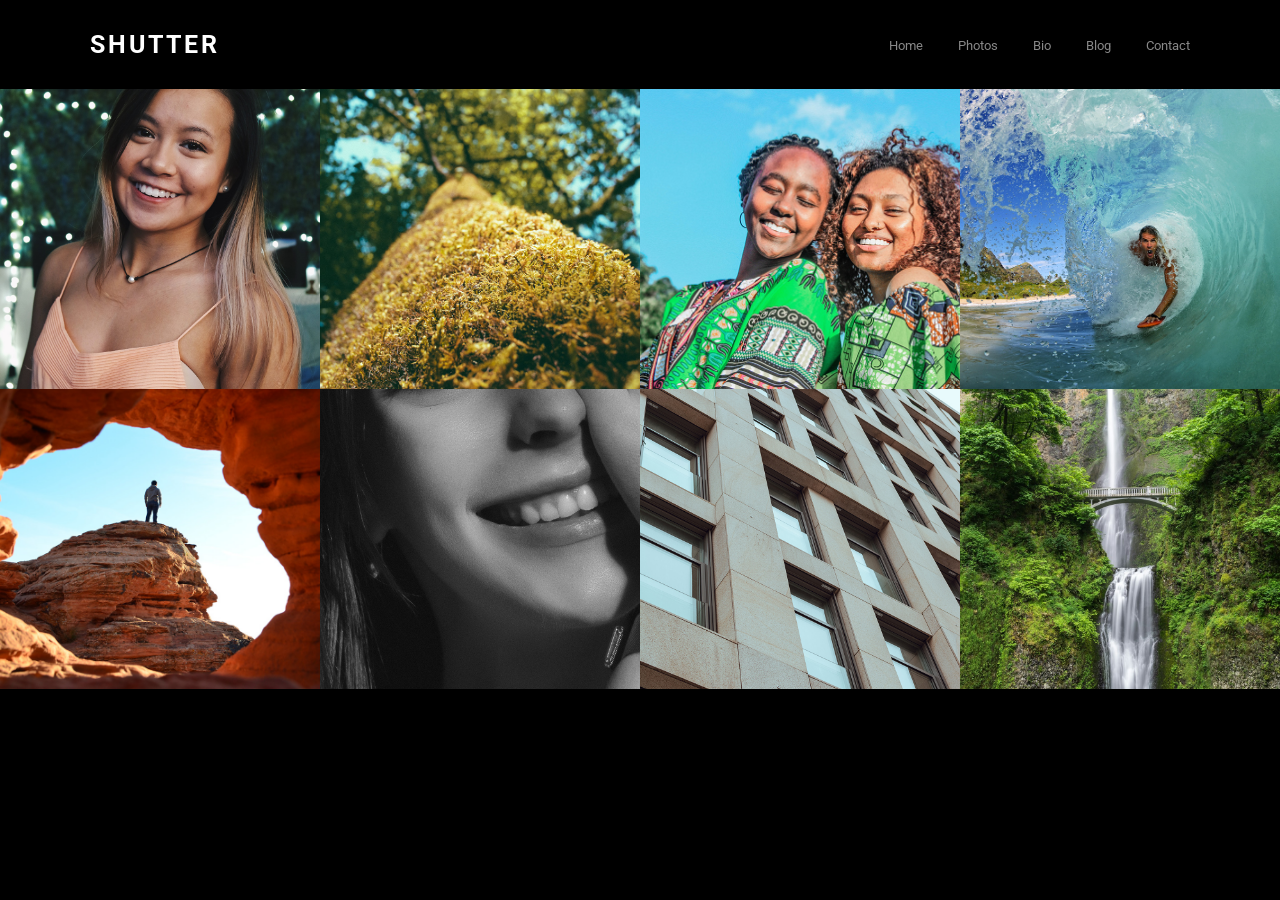
==== assignment-15-photo-website/index.html @ 3636dcac "Assignment 15 added" ====
<!DOCTYPE html>
<html lang="en">

<head>
    <meta charset="UTF-8">
    <meta name="viewport" content="width=device-width, initial-scale=1.0">

    <title>Shutter - Photography Portfolio-elite coders</title>

    <link rel="stylesheet" href="style.css">

    <link rel="preconnect" href="https://fonts.googleapis.com">
    <link rel="preconnect" href="https://fonts.gstatic.com" crossorigin>

    <link href="https://fonts.googleapis.com/css2?family=Roboto:wght@300;400;500;700&display=swap" rel="stylesheet">
</head>

<body>

    <header class="header">
        <div class="logo">
            <a href="#">SHUTTER</a>
        </div>
        <nav class="navbar">
            <ul>
                <li><a href="#">Home</a></li>
                <li><a href="#">Photos</a></li>
                <li><a href="#">Bio</a></li>
                <li><a href="#">Blog</a></li>
                <li><a href="#">Contact</a></li>
        </nav>
    </header>


<section class="gallery">

    <div class="gallery-item">
        <img src="images/photo1.jpg" alt="photo 1">
        <div class="gallery-info">
            <h3>Girl Photography</h3>
            <p>42 Photos</p>
        </div>
    </div>

    <div class="gallery-item">
        <img src="images/photo2.jpg" alt="photo 2">
        <div class="gallery-info">
            <h3>Nature Photography</h3>
            <p>42 Photos</p>
        </div>
    </div>

    <div class="gallery-item">
        <img src="images/photo3.jpg" alt="photo 3">
        <div class="gallery-info">
            <h3>Siblings Photography</h3>
            <p>42 Photos</p>
        </div>
    </div>

    <div class="gallery-item">
        <img src="images/photo4.jpg" alt="photo 4">
        <div class="gallery-info">
            <h3>Surfer</h3>
            <p>42 Photos</p>
        </div>
    </div>


        <div class="gallery-item">
        <img src="images/photo5.jpg" alt="photo 5">
        <div class="gallery-info">
            <h3>Canyon</h3>
            <p>42 Photos</p>
        </div>
    </div>


    
        <div class="gallery-item">
        <img src="images/photo6.jpg" alt="photo 6">
        <div class="gallery-info">
            <h3>Black and White</h3>
            <p>42 Photos</p>
        </div>
    </div>


    
        <div class="gallery-item">
        <img src="images/photo7.jpg" alt="photo 7">
        <div class="gallery-info">
            <h3>BUlding</h3>
            <p>42 Photos</p>
        </div>
    </div>

    
        <div class="gallery-item">
        <img src="images/photo8.jpg" alt="photo 8">
        <div class="gallery-info">
            <h3>Waterfall</h3>
            <p>42 Photos</p>
        </div>
    </div>

</section>

</body>

</html>
---- assignment-15-photo-website/style.css ----
*{
margin: 0;
padding: 0;
box-sizing: border-box;    
}
body{
    font-family: 'Roboto', sans-serif ;
    background-color: #000;
    color: #fff;
}
.header{
    width: 100%;
    padding: 30px 7%;
    display: flex;
    justify-content: space-between;
    align-items: center;
}

.logo a{
    font-size: 25px;
    font-weight: 700;
    letter-spacing: 3px;
    text-decoration: none;
    color: #fff;
}
.navbar ul{
    display: flex;
    align-items: center;
    gap: 35px;
    list-style: none;
}
.navbar ul li a{
    text-decoration: none;
      color: #888;
    font-size: 13px;
    font-weight: 400;
    transition: color 0.3s ease;
}


.navbar ul li a:hover,
.navbar ul li a.active {
    color: #fff;
}
@media(max-width:600px){
    .header{
        flex-direction: column;
        gap: 25px;
        padding: 25px 15px;
    }

    .navbar ul{
        gap: 18px;
        flex-wrap: wrap;
        justify-content: center;
    }
}


.gallery{
    display: grid;
    grid-template-columns: repeat(4,1fr);
    width: 100%;
}
.gallery-item{
    position: relative;
    overflow:hidden;
    height: 300px;
}

.gallery-item img{
    width: 100%;
    height: 100%;
    object-fit: cover;
    display: block;
}


   
.gallery-info {
    position: absolute;
    bottom: 0;
    left: 0;
    width: 100%;
    padding: 25px 20px;
    color: white;
    background: linear-gradient(
        transparent,
        rgba(0, 0, 0, 0.85)
    );

    opacity: 0;
    transform: translateY(15px);
    transition: all 0.4s ease;
}

.gallery-item:hover .gallery-info {
    opacity: 1;
    transform: translateY(0);
}


.gallery-info h3{
    font-size: 18px;
    font-weight: 500;
    margin-bottom: 5px;
}
.gallery-info p{
    font-size: 12px;
    color: #ccc;
}
.gallery-item img{
    transition: transform 0.5s ease;
}
.gallery-item:hover img{
    transform: scale(1.08);
}


@media(max-width:900px){
    .gallery{
        grid-template-columns: repeat(2,1fr);
    }
}
@media(max-width:500px){
    .gallery{
        grid-template-columns: 1fr;
    }
}
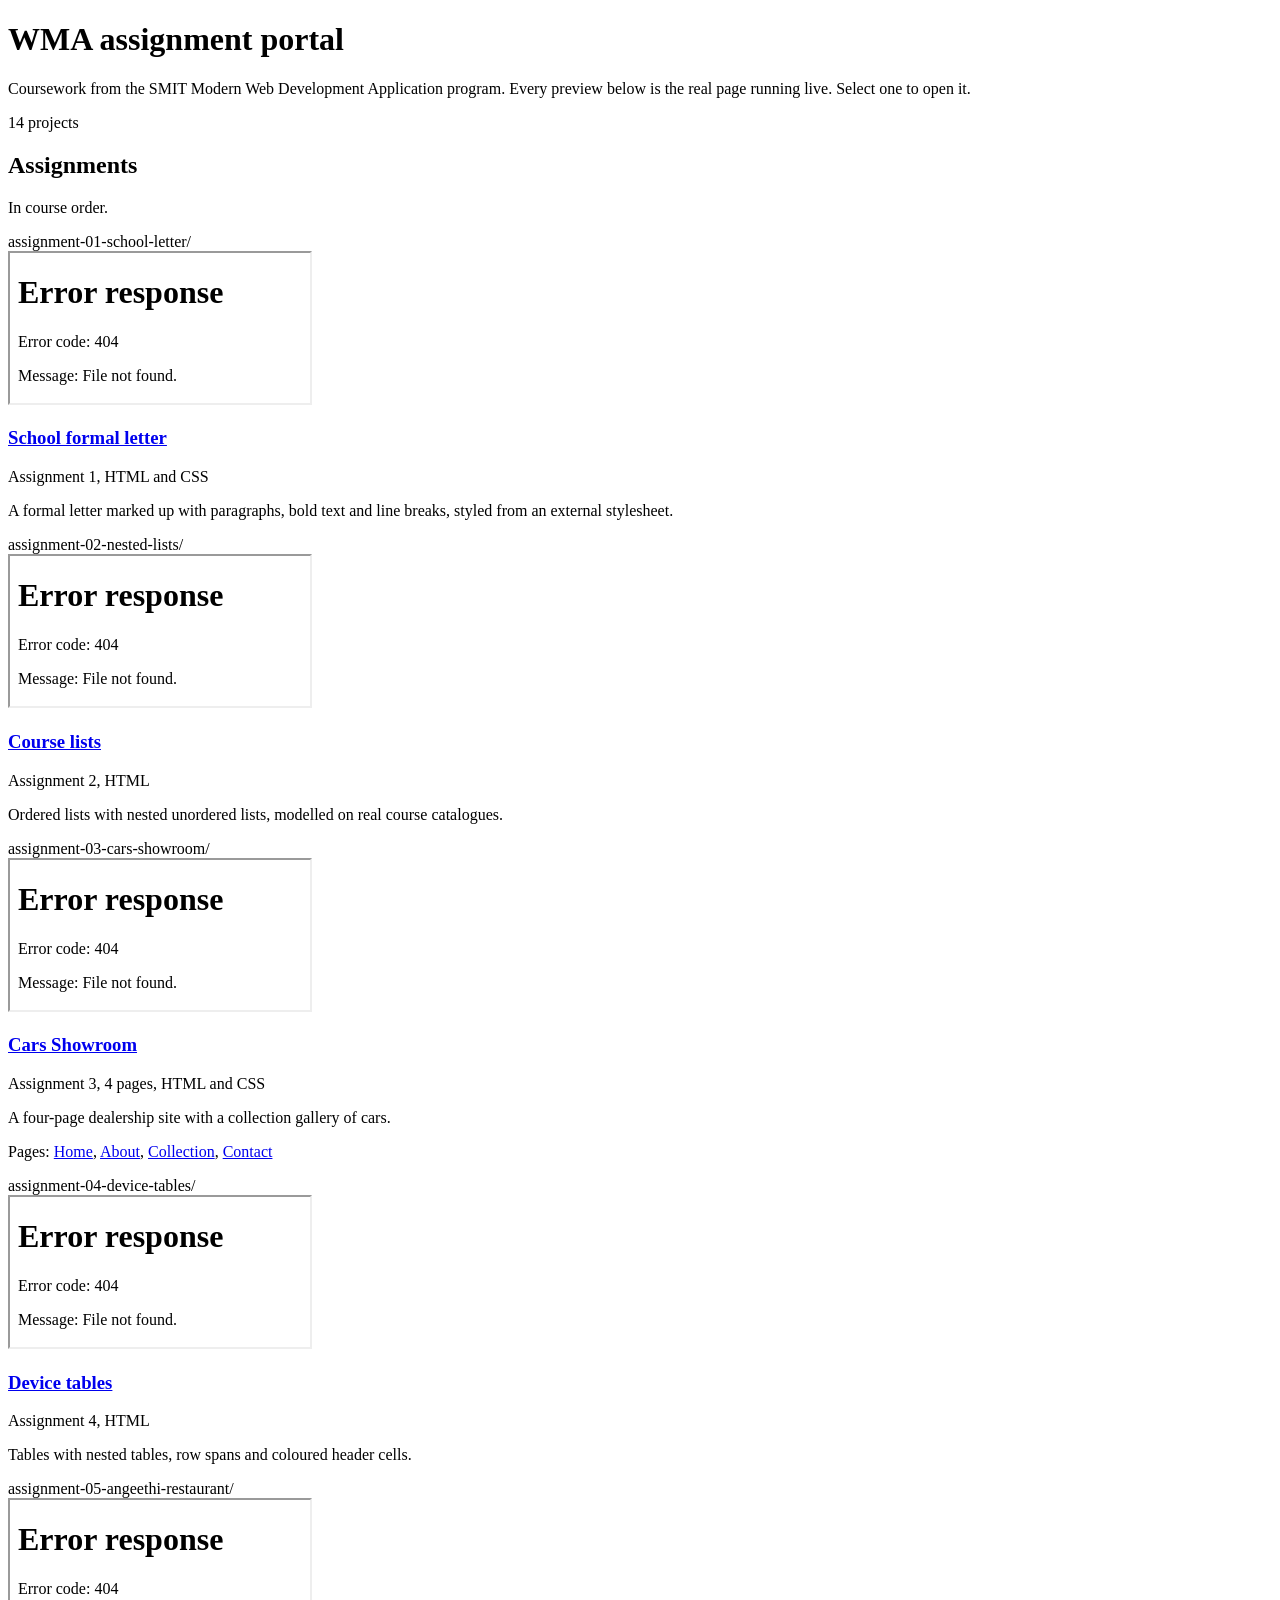
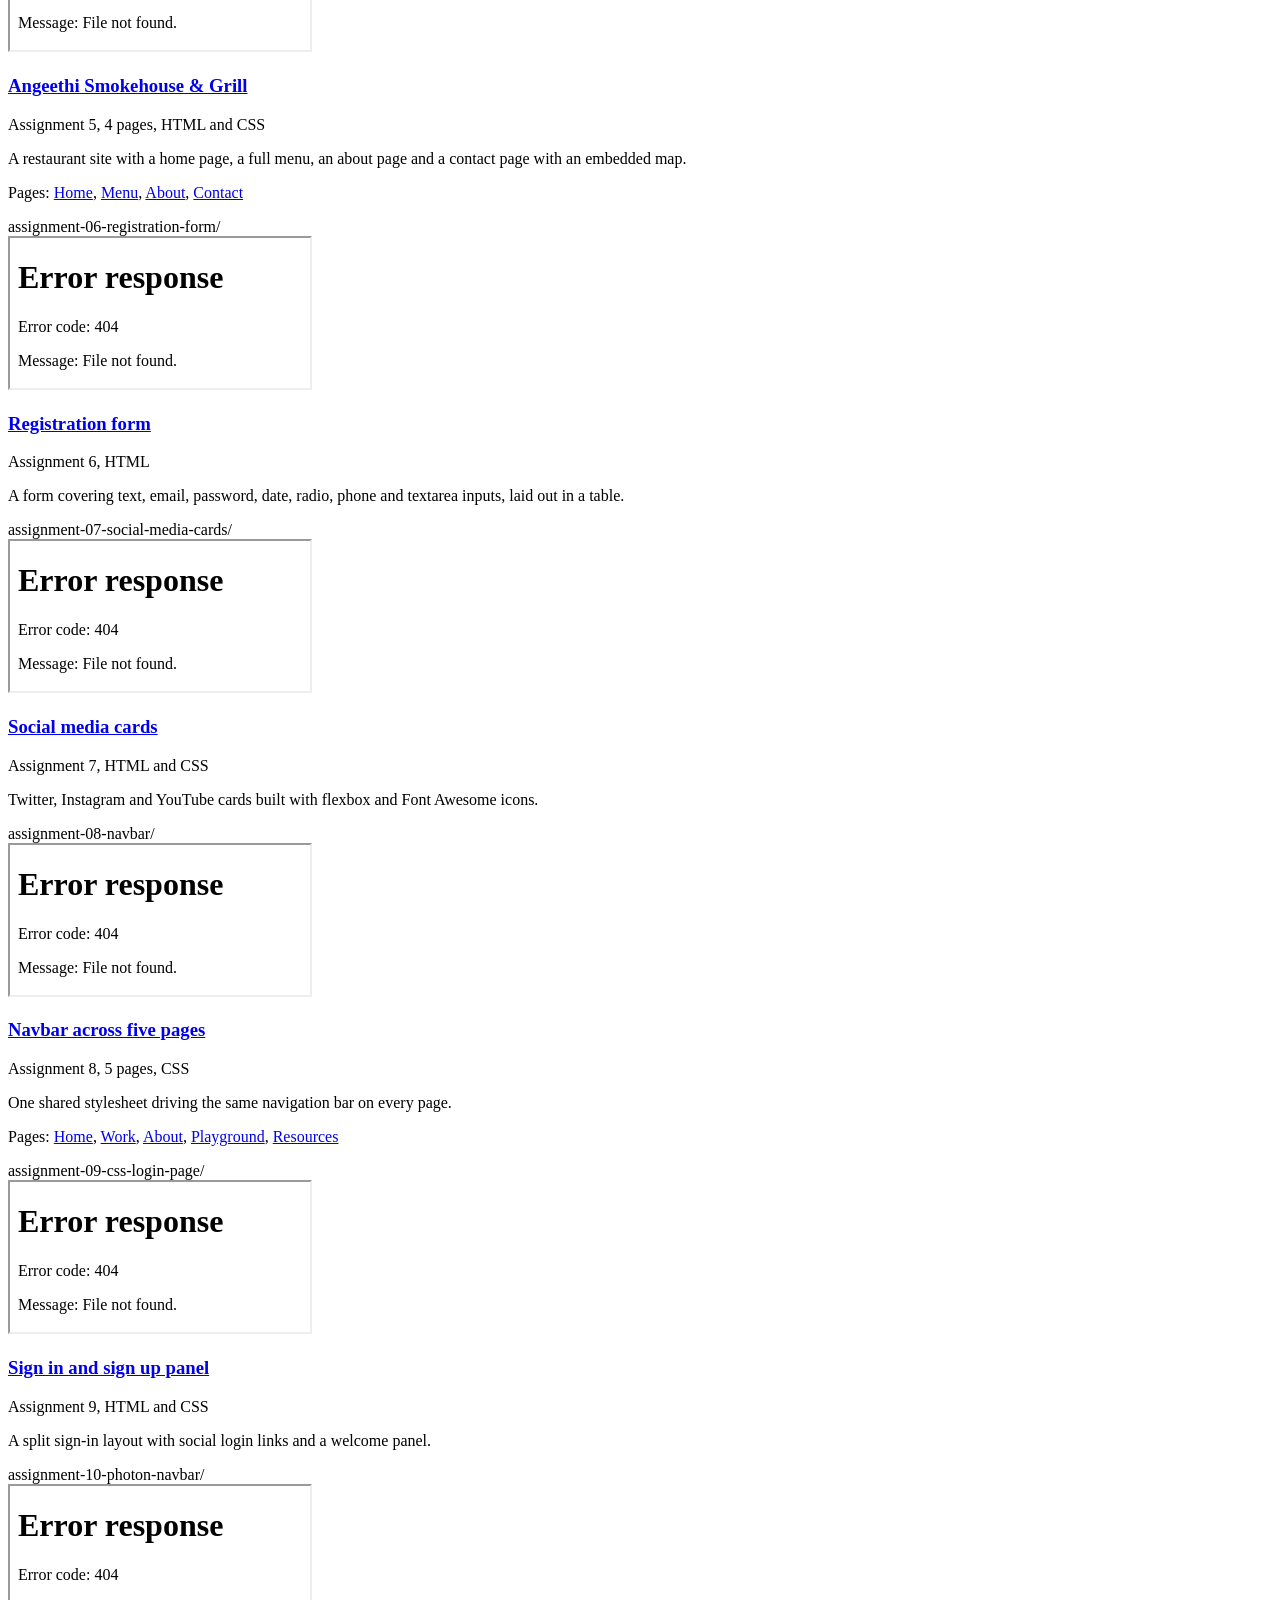
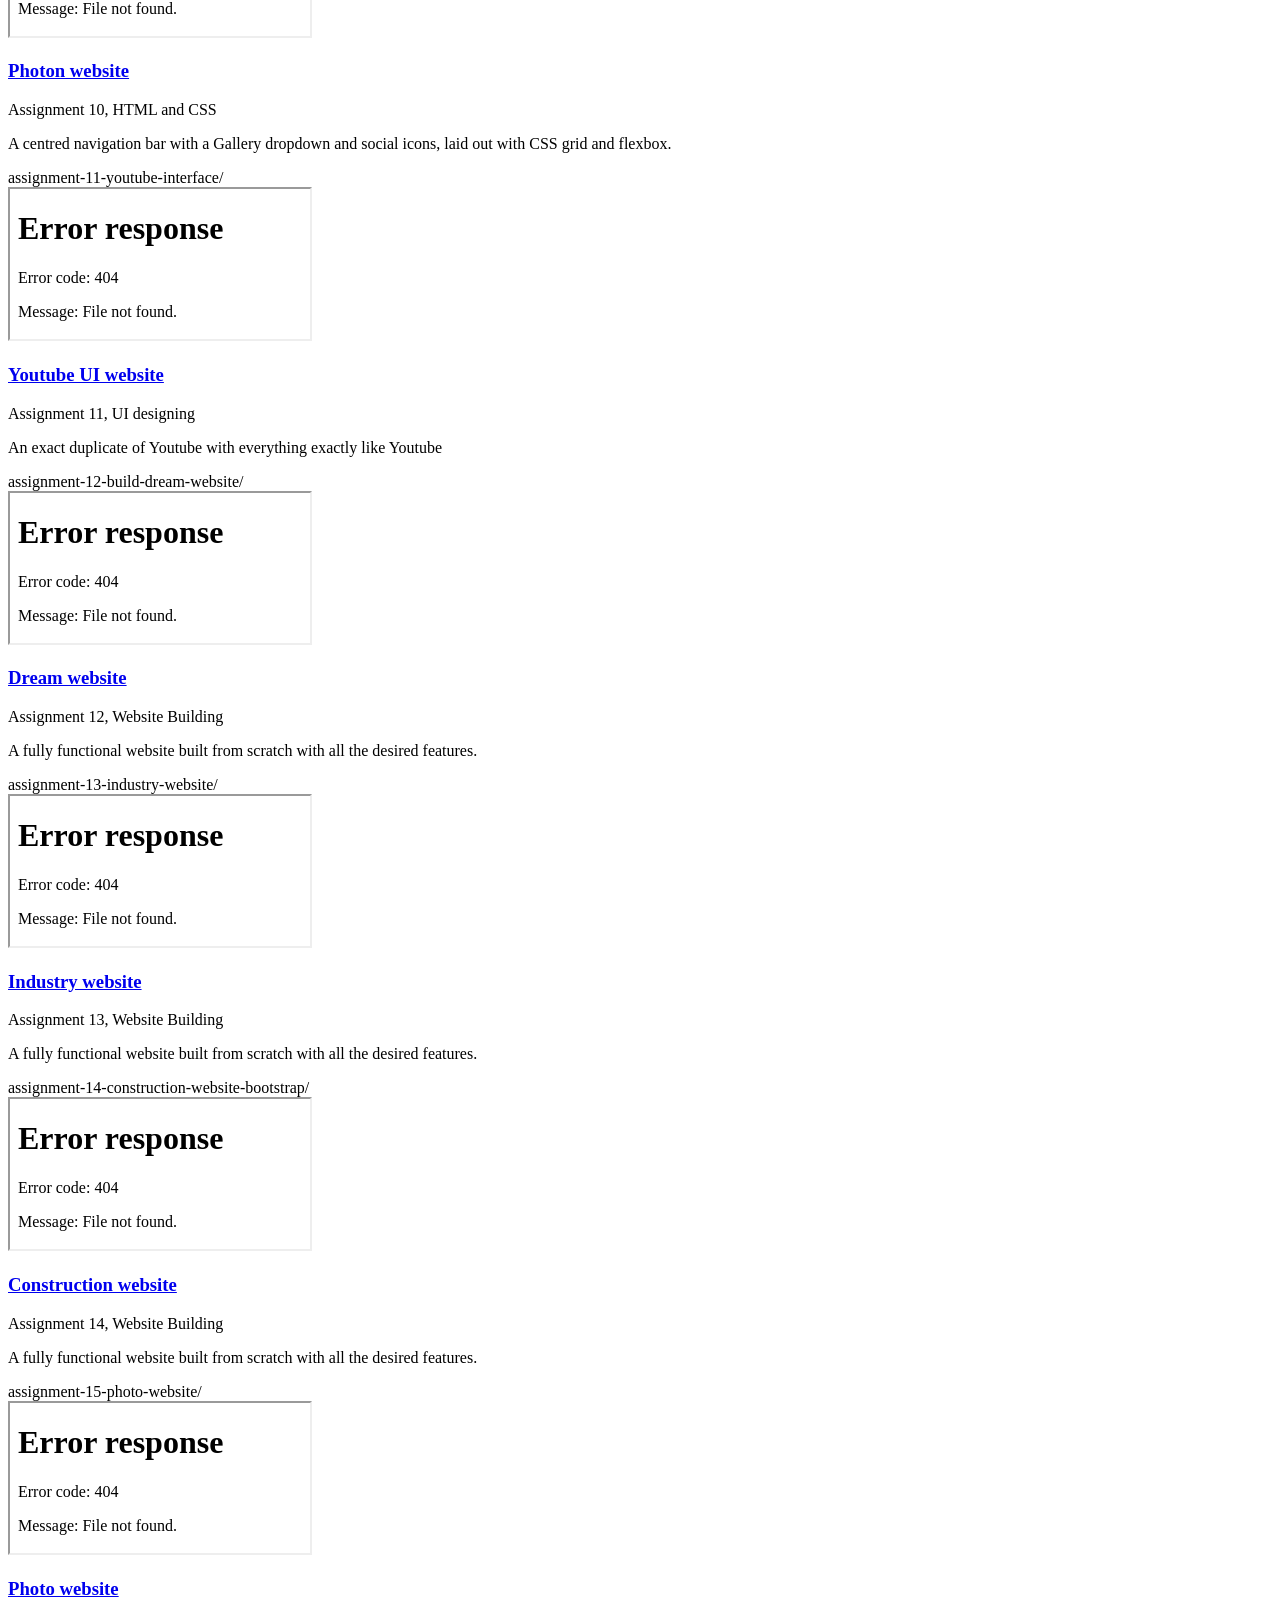
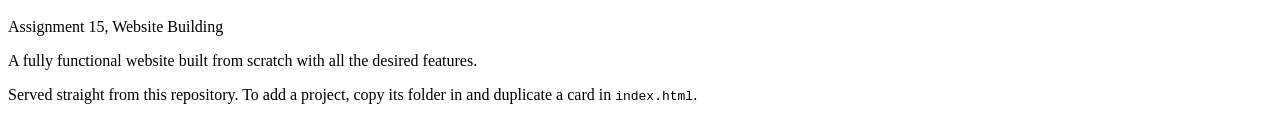
==== commit d4aefdd2: "Refactor index.html for assignment portal updates Updated the index.html to reflect the new assignme" ====
--- a/assignment-15-photo-website/index.html
+++ b/assignment-15-photo-website/index.html
@@ -2,110 +2,313 @@
 <html lang="en">
 
 <head>
-    <meta charset="UTF-8">
-    <meta name="viewport" content="width=device-width, initial-scale=1.0">
-
-    <title>Shutter - Photography Portfolio-elite coders</title>
-
-    <link rel="stylesheet" href="style.css">
-
-    <link rel="preconnect" href="https://fonts.googleapis.com">
-    <link rel="preconnect" href="https://fonts.gstatic.com" crossorigin>
-
-    <link href="https://fonts.googleapis.com/css2?family=Roboto:wght@300;400;500;700&display=swap" rel="stylesheet">
+  <meta charset="UTF-8">
+  <meta name="viewport" content="width=device-width, initial-scale=1.0">
+  <title>WMA Assignment Portal</title>
+  <meta name="description"
+    content="Assignments from the SMIT Modern Web Development Application course, each one live.">
+  <link rel="preconnect" href="https://fonts.googleapis.com">
+  <link rel="preconnect" href="https://fonts.gstatic.com" crossorigin>
+  <link
+    href="https://fonts.googleapis.com/css2?family=Bricolage+Grotesque:opsz,wght@12..96,600;12..96,800&family=IBM+Plex+Sans:wght@400;500&display=swap"
+    rel="stylesheet">
+  <link rel="stylesheet" href="portal.css">
 </head>
 
 <body>
-
-    <header class="header">
-        <div class="logo">
-            <a href="#">SHUTTER</a>
-        </div>
-        <nav class="navbar">
-            <ul>
-                <li><a href="#">Home</a></li>
-                <li><a href="#">Photos</a></li>
-                <li><a href="#">Bio</a></li>
-                <li><a href="#">Blog</a></li>
-                <li><a href="#">Contact</a></li>
-        </nav>
-    </header>
-
-
-<section class="gallery">
-
-    <div class="gallery-item">
-        <img src="images/photo1.jpg" alt="photo 1">
-        <div class="gallery-info">
-            <h3>Girl Photography</h3>
-            <p>42 Photos</p>
-        </div>
-    </div>
-
-    <div class="gallery-item">
-        <img src="images/photo2.jpg" alt="photo 2">
-        <div class="gallery-info">
-            <h3>Nature Photography</h3>
-            <p>42 Photos</p>
-        </div>
-    </div>
-
-    <div class="gallery-item">
-        <img src="images/photo3.jpg" alt="photo 3">
-        <div class="gallery-info">
-            <h3>Siblings Photography</h3>
-            <p>42 Photos</p>
-        </div>
-    </div>
-
-    <div class="gallery-item">
-        <img src="images/photo4.jpg" alt="photo 4">
-        <div class="gallery-info">
-            <h3>Surfer</h3>
-            <p>42 Photos</p>
-        </div>
-    </div>
-
-
-        <div class="gallery-item">
-        <img src="images/photo5.jpg" alt="photo 5">
-        <div class="gallery-info">
-            <h3>Canyon</h3>
-            <p>42 Photos</p>
-        </div>
-    </div>
-
-
-    
-        <div class="gallery-item">
-        <img src="images/photo6.jpg" alt="photo 6">
-        <div class="gallery-info">
-            <h3>Black and White</h3>
-            <p>42 Photos</p>
-        </div>
-    </div>
-
-
-    
-        <div class="gallery-item">
-        <img src="images/photo7.jpg" alt="photo 7">
-        <div class="gallery-info">
-            <h3>BUlding</h3>
-            <p>42 Photos</p>
-        </div>
-    </div>
-
-    
-        <div class="gallery-item">
-        <img src="images/photo8.jpg" alt="photo 8">
-        <div class="gallery-info">
-            <h3>Waterfall</h3>
-            <p>42 Photos</p>
-        </div>
-    </div>
-
-</section>
-
+  <header class="masthead">
+    <h1>WMA assignment portal</h1>
+    <p class="lede">Coursework from the SMIT Modern Web Development Application program. Every preview below is the real
+      page running live. Select one to open it.</p>
+    <p class="count">14 projects</p>
+  </header>
+
+  <main>
+    <section aria-labelledby="numbered">
+      <div class="section-head">
+        <h2 id="numbered">Assignments</h2>
+        <p>In course order.</p>
+      </div>
+      <div class="grid">
+        <article class="project">
+          <div class="frame">
+            <div class="frame-bar">assignment-01-school-letter/</div>
+            <div class="thumb">
+              <iframe src="assignment-01-school-letter/index.html" title="Preview of School formal letter"
+                loading="lazy" tabindex="-1" aria-hidden="true"></iframe>
+              <a class="thumb-link" href="assignment-01-school-letter/index.html"
+                aria-label="Open School formal letter"></a>
+            </div>
+          </div>
+          <div class="info">
+            <h3><a href="assignment-01-school-letter/index.html">School formal letter</a></h3>
+            <p class="meta">Assignment 1, HTML and CSS</p>
+            <p class="desc">A formal letter marked up with paragraphs, bold text and line breaks, styled from an
+              external stylesheet.</p>
+          </div>
+        </article>
+
+        <article class="project">
+          <div class="frame">
+            <div class="frame-bar">assignment-02-nested-lists/</div>
+            <div class="thumb">
+              <iframe src="assignment-02-nested-lists/index.html" title="Preview of Course lists" loading="lazy"
+                tabindex="-1" aria-hidden="true"></iframe>
+              <a class="thumb-link" href="assignment-02-nested-lists/index.html" aria-label="Open Course lists"></a>
+            </div>
+          </div>
+          <div class="info">
+            <h3><a href="assignment-02-nested-lists/index.html">Course lists</a></h3>
+            <p class="meta">Assignment 2, HTML</p>
+            <p class="desc">Ordered lists with nested unordered lists, modelled on real course catalogues.</p>
+          </div>
+        </article>
+
+        <article class="project">
+          <div class="frame">
+            <div class="frame-bar">assignment-03-cars-showroom/</div>
+            <div class="thumb">
+              <iframe src="assignment-03-cars-showroom/index.html" title="Preview of Cars Showroom" loading="lazy"
+                tabindex="-1" aria-hidden="true"></iframe>
+              <a class="thumb-link" href="assignment-03-cars-showroom/index.html" aria-label="Open Cars Showroom"></a>
+            </div>
+          </div>
+          <div class="info">
+            <h3><a href="assignment-03-cars-showroom/index.html">Cars Showroom</a></h3>
+            <p class="meta">Assignment 3, 4 pages, HTML and CSS</p>
+            <p class="desc">A four-page dealership site with a collection gallery of cars.</p>
+            <p class="pages">Pages: <a href="assignment-03-cars-showroom/index.html">Home</a>, <a
+                href="assignment-03-cars-showroom/about.html">About</a>, <a
+                href="assignment-03-cars-showroom/collection.html">Collection</a>, <a
+                href="assignment-03-cars-showroom/contact.html">Contact</a></p>
+          </div>
+        </article>
+
+        <article class="project">
+          <div class="frame">
+            <div class="frame-bar">assignment-04-device-tables/</div>
+            <div class="thumb">
+              <iframe src="assignment-04-device-tables/index.html" title="Preview of Device tables" loading="lazy"
+                tabindex="-1" aria-hidden="true"></iframe>
+              <a class="thumb-link" href="assignment-04-device-tables/index.html" aria-label="Open Device tables"></a>
+            </div>
+          </div>
+          <div class="info">
+            <h3><a href="assignment-04-device-tables/index.html">Device tables</a></h3>
+            <p class="meta">Assignment 4, HTML</p>
+            <p class="desc">Tables with nested tables, row spans and coloured header cells.</p>
+          </div>
+        </article>
+
+        <article class="project">
+          <div class="frame">
+            <div class="frame-bar">assignment-05-angeethi-restaurant/</div>
+            <div class="thumb">
+              <iframe src="assignment-05-angeethi-restaurant/index.html"
+                title="Preview of Angeethi Smokehouse &amp; Grill" loading="lazy" tabindex="-1"
+                aria-hidden="true"></iframe>
+              <a class="thumb-link" href="assignment-05-angeethi-restaurant/index.html"
+                aria-label="Open Angeethi Smokehouse &amp; Grill"></a>
+            </div>
+          </div>
+          <div class="info">
+            <h3><a href="assignment-05-angeethi-restaurant/index.html">Angeethi Smokehouse &amp; Grill</a></h3>
+            <p class="meta">Assignment 5, 4 pages, HTML and CSS</p>
+            <p class="desc">A restaurant site with a home page, a full menu, an about page and a contact page with an
+              embedded map.</p>
+            <p class="pages">Pages: <a href="assignment-05-angeethi-restaurant/index.html">Home</a>, <a
+                href="assignment-05-angeethi-restaurant/menu.html">Menu</a>, <a
+                href="assignment-05-angeethi-restaurant/about.html">About</a>, <a
+                href="assignment-05-angeethi-restaurant/contact.html">Contact</a></p>
+          </div>
+        </article>
+
+        <article class="project">
+          <div class="frame">
+            <div class="frame-bar">assignment-06-registration-form/</div>
+            <div class="thumb">
+              <iframe src="assignment-06-registration-form/index.html" title="Preview of Registration form"
+                loading="lazy" tabindex="-1" aria-hidden="true"></iframe>
+              <a class="thumb-link" href="assignment-06-registration-form/index.html"
+                aria-label="Open Registration form"></a>
+            </div>
+          </div>
+          <div class="info">
+            <h3><a href="assignment-06-registration-form/index.html">Registration form</a></h3>
+            <p class="meta">Assignment 6, HTML</p>
+            <p class="desc">A form covering text, email, password, date, radio, phone and textarea inputs, laid out in a
+              table.</p>
+          </div>
+        </article>
+
+        <article class="project">
+          <div class="frame">
+            <div class="frame-bar">assignment-07-social-media-cards/</div>
+            <div class="thumb">
+              <iframe src="assignment-07-social-media-cards/index.html" title="Preview of Social media cards"
+                loading="lazy" tabindex="-1" aria-hidden="true"></iframe>
+              <a class="thumb-link" href="assignment-07-social-media-cards/index.html"
+                aria-label="Open Social media cards"></a>
+            </div>
+          </div>
+          <div class="info">
+            <h3><a href="assignment-07-social-media-cards/index.html">Social media cards</a></h3>
+            <p class="meta">Assignment 7, HTML and CSS</p>
+            <p class="desc">Twitter, Instagram and YouTube cards built with flexbox and Font Awesome icons.</p>
+          </div>
+        </article>
+
+        <article class="project">
+          <div class="frame">
+            <div class="frame-bar">assignment-08-navbar/</div>
+            <div class="thumb">
+              <iframe src="assignment-08-navbar/index.html" title="Preview of Navbar across five pages" loading="lazy"
+                tabindex="-1" aria-hidden="true"></iframe>
+              <a class="thumb-link" href="assignment-08-navbar/index.html"
+                aria-label="Open Navbar across five pages"></a>
+            </div>
+          </div>
+          <div class="info">
+            <h3><a href="assignment-08-navbar/index.html">Navbar across five pages</a></h3>
+            <p class="meta">Assignment 8, 5 pages, CSS</p>
+            <p class="desc">One shared stylesheet driving the same navigation bar on every page.</p>
+            <p class="pages">Pages: <a href="assignment-08-navbar/index.html">Home</a>, <a
+                href="assignment-08-navbar/work.html">Work</a>, <a href="assignment-08-navbar/about.html">About</a>, <a
+                href="assignment-08-navbar/playground.html">Playground</a>, <a
+                href="assignment-08-navbar/resources.html">Resources</a></p>
+          </div>
+        </article>
+
+        <article class="project">
+          <div class="frame">
+            <div class="frame-bar">assignment-09-css-login-page/</div>
+            <div class="thumb">
+              <iframe src="assignment-09-css-login-page/index.html" title="Preview of Sign in and sign up panel"
+                loading="lazy" tabindex="-1" aria-hidden="true"></iframe>
+              <a class="thumb-link" href="assignment-09-css-login-page/index.html"
+                aria-label="Open Sign in and sign up panel"></a>
+            </div>
+          </div>
+          <div class="info">
+            <h3><a href="assignment-09-css-login-page/index.html">Sign in and sign up panel</a></h3>
+            <p class="meta">Assignment 9, HTML and CSS</p>
+            <p class="desc">A split sign-in layout with social login links and a welcome panel.</p>
+          </div>
+        </article>
+
+        <article class="project">
+          <div class="frame">
+            <div class="frame-bar">assignment-10-photon-navbar/</div>
+            <div class="thumb">
+              <iframe src="assignment-10-photon-navbar/index.html" title="Preview of Photon website" loading="lazy"
+                tabindex="-1" aria-hidden="true"></iframe>
+              <a class="thumb-link" href="assignment-10-photon-navbar/index.html" aria-label="Open Photon website"></a>
+            </div>
+          </div>
+          <div class="info">
+            <h3><a href="assignment-10-photon-navbar/index.html">Photon website</a></h3>
+            <p class="meta">Assignment 10, HTML and CSS</p>
+            <p class="desc">A centred navigation bar with a Gallery dropdown and social icons, laid out with CSS grid
+              and flexbox.</p>
+          </div>
+        </article>
+
+        <article class="project">
+          <div class="frame">
+            <div class="frame-bar">assignment-11-youtube-interface/</div>
+            <div class="thumb">
+              <iframe src="assignment-11-youtube-interface/index.html" title="Preview of YouTube website" loading="lazy"
+                tabindex="-1" aria-hidden="true"></iframe>
+              <a class="thumb-link" href="assignment-11-youtube-interface/index.html"
+                aria-label="Open YouTube website"></a>
+            </div>
+          </div>
+          <div class="info">
+            <h3><a href="assignment-11-youtube-interface/index.html">Youtube UI website</a></h3>
+            <p class="meta">Assignment 11, UI designing</p>
+            <p class="desc">An exact duplicate of Youtube with everything exactly like Youtube</p>
+          </div>
+        </article>
+
+        <article class="project">
+          <div class="frame">
+            <div class="frame-bar">assignment-12-build-dream-website/</div>
+            <div class="thumb">
+              <iframe src="assignment-12-builddream website/index.html" title="Preview of Dream website" loading="lazy"
+                tabindex="-1" aria-hidden="true"></iframe>
+              <a class="thumb-link" href="assignment-12-builddream website/index.html"
+                aria-label="Open Dream website"></a>
+            </div>
+          </div>
+          <div class="info">
+            <h3><a href="assignment-12-builddream website/index.html">Dream website</a></h3>
+            <p class="meta">Assignment 12, Website Building</p>
+            <p class="desc">A fully functional website built from scratch with all the desired features.</p>
+          </div>
+        </article>
+
+        <article class="project">
+          <div class="frame">
+            <div class="frame-bar">assignment-13-industry-website/</div>
+            <div class="thumb">
+              <iframe src="assignment-13-industry website/index.html" title="Preview of industry website" loading="lazy"
+                tabindex="-1" aria-hidden="true"></iframe>
+              <a class="thumb-link" href="assignment-13-industry website/index.html"
+                aria-label="Open industry website"></a>
+            </div>
+          </div>
+          <div class="info">
+            <h3><a href="assignment-13-industry website/index.html">Industry website</a></h3>
+            <p class="meta">Assignment 13, Website Building</p>
+            <p class="desc">A fully functional website built from scratch with all the desired features.</p>
+          </div>
+        </article>
+
+        <article class="project">
+          <div class="frame">
+            <div class="frame-bar">assignment-14-construction-website-bootstrap/</div>
+            <div class="thumb">
+              <iframe src="assignment-14-construction-website-bootstrap/index.html" title="Preview of Construction website" loading="lazy"
+                tabindex="-1" aria-hidden="true"></iframe>
+              <a class="thumb-link" href="assignment-14-construction-website-bootstrap/index.html"
+                aria-label="Open Construction website"></a>
+            </div>
+          </div>
+          <div class="info">
+            <h3><a href="assignment-14-construction-website-bootstrap/index.html">Construction website</a></h3>
+            <p class="meta">Assignment 14, Website Building</p>
+            <p class="desc">A fully functional website built from scratch with all the desired features.</p>
+          </div>
+        </article>
+
+<!-- assignment 15 -->
+  <article class="project">
+          <div class="frame">
+            <div class="frame-bar">assignment-15-photo-website/</div>
+            <div class="thumb">
+              <iframe src="assignment-15-photo-website/index.html" title="Preview of photo website" loading="lazy"
+                tabindex="-1" aria-hidden="true"></iframe>
+              <a class="thumb-link" href="assignment-15-photo-website/index.html"
+                aria-label="Open Photo website"></a>
+            </div>
+          </div>
+          <div class="info">
+            <h3><a href="assignment-15-photo-website/index.html">Photo website</a></h3>
+            <p class="meta">Assignment 15, Website Building</p>
+            <p class="desc">A fully functional website built from scratch with all the desired features.</p>
+          </div>
+        </article>
+          
+      </div>
+    </section>
+  </main>
+
+  <footer>
+    <p>Served straight from this repository. To add a project, copy its folder in and duplicate a card in
+      <code>index.html</code>.</p>
+  </footer>
+
+  <script src="portal.js"></script>
 </body>
 
-</html>+</html>
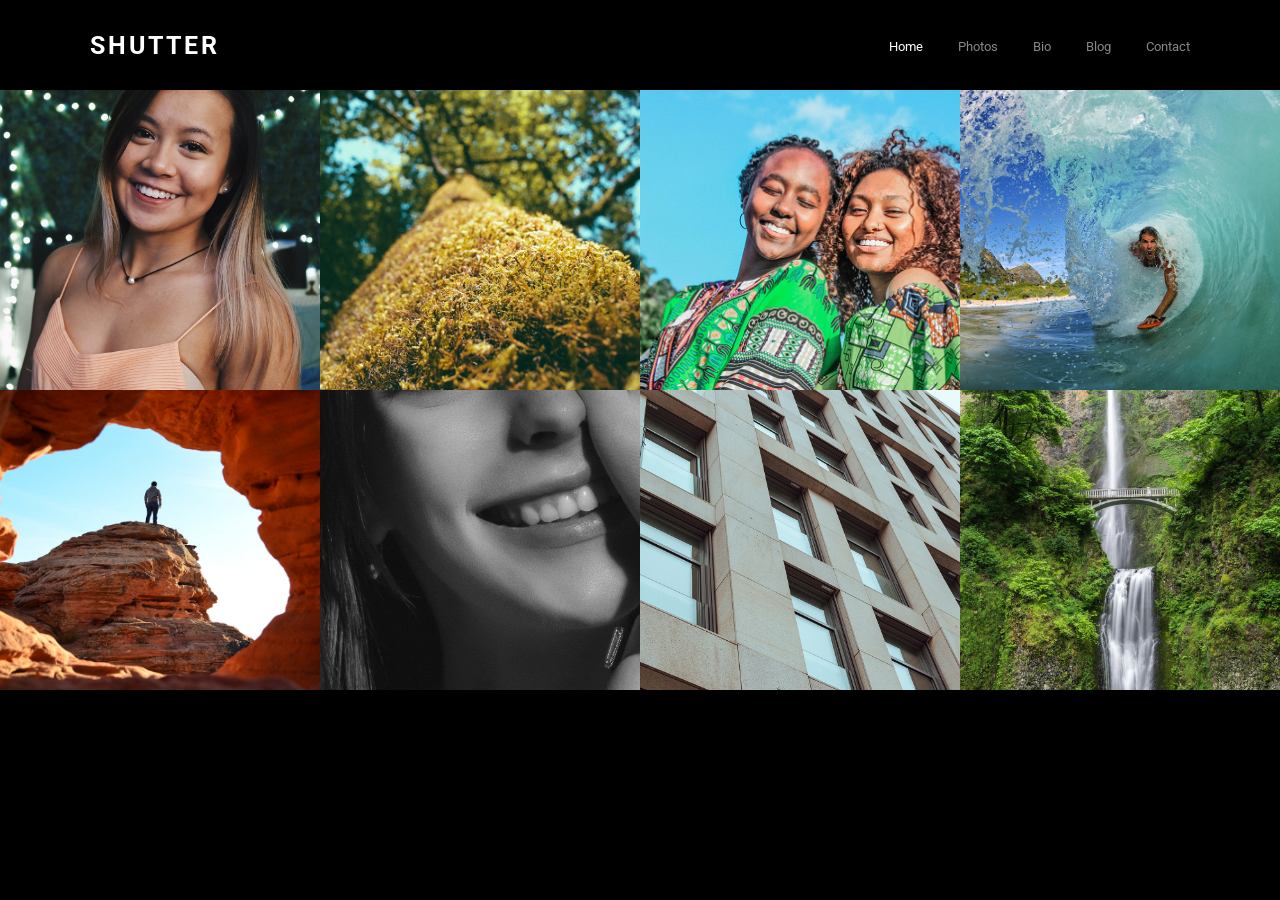
==== commit 094746f5: "Add files via upload" ====
--- a/assignment-15-photo-website/index.html
+++ b/assignment-15-photo-website/index.html
@@ -1,314 +1,69 @@
-<!DOCTYPE html>
-<html lang="en">
-
-<head>
-  <meta charset="UTF-8">
-  <meta name="viewport" content="width=device-width, initial-scale=1.0">
-  <title>WMA Assignment Portal</title>
-  <meta name="description"
-    content="Assignments from the SMIT Modern Web Development Application course, each one live.">
-  <link rel="preconnect" href="https://fonts.googleapis.com">
-  <link rel="preconnect" href="https://fonts.gstatic.com" crossorigin>
-  <link
-    href="https://fonts.googleapis.com/css2?family=Bricolage+Grotesque:opsz,wght@12..96,600;12..96,800&family=IBM+Plex+Sans:wght@400;500&display=swap"
-    rel="stylesheet">
-  <link rel="stylesheet" href="portal.css">
-</head>
-
-<body>
-  <header class="masthead">
-    <h1>WMA assignment portal</h1>
-    <p class="lede">Coursework from the SMIT Modern Web Development Application program. Every preview below is the real
-      page running live. Select one to open it.</p>
-    <p class="count">14 projects</p>
-  </header>
-
-  <main>
-    <section aria-labelledby="numbered">
-      <div class="section-head">
-        <h2 id="numbered">Assignments</h2>
-        <p>In course order.</p>
-      </div>
-      <div class="grid">
-        <article class="project">
-          <div class="frame">
-            <div class="frame-bar">assignment-01-school-letter/</div>
-            <div class="thumb">
-              <iframe src="assignment-01-school-letter/index.html" title="Preview of School formal letter"
-                loading="lazy" tabindex="-1" aria-hidden="true"></iframe>
-              <a class="thumb-link" href="assignment-01-school-letter/index.html"
-                aria-label="Open School formal letter"></a>
-            </div>
-          </div>
-          <div class="info">
-            <h3><a href="assignment-01-school-letter/index.html">School formal letter</a></h3>
-            <p class="meta">Assignment 1, HTML and CSS</p>
-            <p class="desc">A formal letter marked up with paragraphs, bold text and line breaks, styled from an
-              external stylesheet.</p>
-          </div>
-        </article>
-
-        <article class="project">
-          <div class="frame">
-            <div class="frame-bar">assignment-02-nested-lists/</div>
-            <div class="thumb">
-              <iframe src="assignment-02-nested-lists/index.html" title="Preview of Course lists" loading="lazy"
-                tabindex="-1" aria-hidden="true"></iframe>
-              <a class="thumb-link" href="assignment-02-nested-lists/index.html" aria-label="Open Course lists"></a>
-            </div>
-          </div>
-          <div class="info">
-            <h3><a href="assignment-02-nested-lists/index.html">Course lists</a></h3>
-            <p class="meta">Assignment 2, HTML</p>
-            <p class="desc">Ordered lists with nested unordered lists, modelled on real course catalogues.</p>
-          </div>
-        </article>
-
-        <article class="project">
-          <div class="frame">
-            <div class="frame-bar">assignment-03-cars-showroom/</div>
-            <div class="thumb">
-              <iframe src="assignment-03-cars-showroom/index.html" title="Preview of Cars Showroom" loading="lazy"
-                tabindex="-1" aria-hidden="true"></iframe>
-              <a class="thumb-link" href="assignment-03-cars-showroom/index.html" aria-label="Open Cars Showroom"></a>
-            </div>
-          </div>
-          <div class="info">
-            <h3><a href="assignment-03-cars-showroom/index.html">Cars Showroom</a></h3>
-            <p class="meta">Assignment 3, 4 pages, HTML and CSS</p>
-            <p class="desc">A four-page dealership site with a collection gallery of cars.</p>
-            <p class="pages">Pages: <a href="assignment-03-cars-showroom/index.html">Home</a>, <a
-                href="assignment-03-cars-showroom/about.html">About</a>, <a
-                href="assignment-03-cars-showroom/collection.html">Collection</a>, <a
-                href="assignment-03-cars-showroom/contact.html">Contact</a></p>
-          </div>
-        </article>
-
-        <article class="project">
-          <div class="frame">
-            <div class="frame-bar">assignment-04-device-tables/</div>
-            <div class="thumb">
-              <iframe src="assignment-04-device-tables/index.html" title="Preview of Device tables" loading="lazy"
-                tabindex="-1" aria-hidden="true"></iframe>
-              <a class="thumb-link" href="assignment-04-device-tables/index.html" aria-label="Open Device tables"></a>
-            </div>
-          </div>
-          <div class="info">
-            <h3><a href="assignment-04-device-tables/index.html">Device tables</a></h3>
-            <p class="meta">Assignment 4, HTML</p>
-            <p class="desc">Tables with nested tables, row spans and coloured header cells.</p>
-          </div>
-        </article>
-
-        <article class="project">
-          <div class="frame">
-            <div class="frame-bar">assignment-05-angeethi-restaurant/</div>
-            <div class="thumb">
-              <iframe src="assignment-05-angeethi-restaurant/index.html"
-                title="Preview of Angeethi Smokehouse &amp; Grill" loading="lazy" tabindex="-1"
-                aria-hidden="true"></iframe>
-              <a class="thumb-link" href="assignment-05-angeethi-restaurant/index.html"
-                aria-label="Open Angeethi Smokehouse &amp; Grill"></a>
-            </div>
-          </div>
-          <div class="info">
-            <h3><a href="assignment-05-angeethi-restaurant/index.html">Angeethi Smokehouse &amp; Grill</a></h3>
-            <p class="meta">Assignment 5, 4 pages, HTML and CSS</p>
-            <p class="desc">A restaurant site with a home page, a full menu, an about page and a contact page with an
-              embedded map.</p>
-            <p class="pages">Pages: <a href="assignment-05-angeethi-restaurant/index.html">Home</a>, <a
-                href="assignment-05-angeethi-restaurant/menu.html">Menu</a>, <a
-                href="assignment-05-angeethi-restaurant/about.html">About</a>, <a
-                href="assignment-05-angeethi-restaurant/contact.html">Contact</a></p>
-          </div>
-        </article>
-
-        <article class="project">
-          <div class="frame">
-            <div class="frame-bar">assignment-06-registration-form/</div>
-            <div class="thumb">
-              <iframe src="assignment-06-registration-form/index.html" title="Preview of Registration form"
-                loading="lazy" tabindex="-1" aria-hidden="true"></iframe>
-              <a class="thumb-link" href="assignment-06-registration-form/index.html"
-                aria-label="Open Registration form"></a>
-            </div>
-          </div>
-          <div class="info">
-            <h3><a href="assignment-06-registration-form/index.html">Registration form</a></h3>
-            <p class="meta">Assignment 6, HTML</p>
-            <p class="desc">A form covering text, email, password, date, radio, phone and textarea inputs, laid out in a
-              table.</p>
-          </div>
-        </article>
-
-        <article class="project">
-          <div class="frame">
-            <div class="frame-bar">assignment-07-social-media-cards/</div>
-            <div class="thumb">
-              <iframe src="assignment-07-social-media-cards/index.html" title="Preview of Social media cards"
-                loading="lazy" tabindex="-1" aria-hidden="true"></iframe>
-              <a class="thumb-link" href="assignment-07-social-media-cards/index.html"
-                aria-label="Open Social media cards"></a>
-            </div>
-          </div>
-          <div class="info">
-            <h3><a href="assignment-07-social-media-cards/index.html">Social media cards</a></h3>
-            <p class="meta">Assignment 7, HTML and CSS</p>
-            <p class="desc">Twitter, Instagram and YouTube cards built with flexbox and Font Awesome icons.</p>
-          </div>
-        </article>
-
-        <article class="project">
-          <div class="frame">
-            <div class="frame-bar">assignment-08-navbar/</div>
-            <div class="thumb">
-              <iframe src="assignment-08-navbar/index.html" title="Preview of Navbar across five pages" loading="lazy"
-                tabindex="-1" aria-hidden="true"></iframe>
-              <a class="thumb-link" href="assignment-08-navbar/index.html"
-                aria-label="Open Navbar across five pages"></a>
-            </div>
-          </div>
-          <div class="info">
-            <h3><a href="assignment-08-navbar/index.html">Navbar across five pages</a></h3>
-            <p class="meta">Assignment 8, 5 pages, CSS</p>
-            <p class="desc">One shared stylesheet driving the same navigation bar on every page.</p>
-            <p class="pages">Pages: <a href="assignment-08-navbar/index.html">Home</a>, <a
-                href="assignment-08-navbar/work.html">Work</a>, <a href="assignment-08-navbar/about.html">About</a>, <a
-                href="assignment-08-navbar/playground.html">Playground</a>, <a
-                href="assignment-08-navbar/resources.html">Resources</a></p>
-          </div>
-        </article>
-
-        <article class="project">
-          <div class="frame">
-            <div class="frame-bar">assignment-09-css-login-page/</div>
-            <div class="thumb">
-              <iframe src="assignment-09-css-login-page/index.html" title="Preview of Sign in and sign up panel"
-                loading="lazy" tabindex="-1" aria-hidden="true"></iframe>
-              <a class="thumb-link" href="assignment-09-css-login-page/index.html"
-                aria-label="Open Sign in and sign up panel"></a>
-            </div>
-          </div>
-          <div class="info">
-            <h3><a href="assignment-09-css-login-page/index.html">Sign in and sign up panel</a></h3>
-            <p class="meta">Assignment 9, HTML and CSS</p>
-            <p class="desc">A split sign-in layout with social login links and a welcome panel.</p>
-          </div>
-        </article>
-
-        <article class="project">
-          <div class="frame">
-            <div class="frame-bar">assignment-10-photon-navbar/</div>
-            <div class="thumb">
-              <iframe src="assignment-10-photon-navbar/index.html" title="Preview of Photon website" loading="lazy"
-                tabindex="-1" aria-hidden="true"></iframe>
-              <a class="thumb-link" href="assignment-10-photon-navbar/index.html" aria-label="Open Photon website"></a>
-            </div>
-          </div>
-          <div class="info">
-            <h3><a href="assignment-10-photon-navbar/index.html">Photon website</a></h3>
-            <p class="meta">Assignment 10, HTML and CSS</p>
-            <p class="desc">A centred navigation bar with a Gallery dropdown and social icons, laid out with CSS grid
-              and flexbox.</p>
-          </div>
-        </article>
-
-        <article class="project">
-          <div class="frame">
-            <div class="frame-bar">assignment-11-youtube-interface/</div>
-            <div class="thumb">
-              <iframe src="assignment-11-youtube-interface/index.html" title="Preview of YouTube website" loading="lazy"
-                tabindex="-1" aria-hidden="true"></iframe>
-              <a class="thumb-link" href="assignment-11-youtube-interface/index.html"
-                aria-label="Open YouTube website"></a>
-            </div>
-          </div>
-          <div class="info">
-            <h3><a href="assignment-11-youtube-interface/index.html">Youtube UI website</a></h3>
-            <p class="meta">Assignment 11, UI designing</p>
-            <p class="desc">An exact duplicate of Youtube with everything exactly like Youtube</p>
-          </div>
-        </article>
-
-        <article class="project">
-          <div class="frame">
-            <div class="frame-bar">assignment-12-build-dream-website/</div>
-            <div class="thumb">
-              <iframe src="assignment-12-builddream website/index.html" title="Preview of Dream website" loading="lazy"
-                tabindex="-1" aria-hidden="true"></iframe>
-              <a class="thumb-link" href="assignment-12-builddream website/index.html"
-                aria-label="Open Dream website"></a>
-            </div>
-          </div>
-          <div class="info">
-            <h3><a href="assignment-12-builddream website/index.html">Dream website</a></h3>
-            <p class="meta">Assignment 12, Website Building</p>
-            <p class="desc">A fully functional website built from scratch with all the desired features.</p>
-          </div>
-        </article>
-
-        <article class="project">
-          <div class="frame">
-            <div class="frame-bar">assignment-13-industry-website/</div>
-            <div class="thumb">
-              <iframe src="assignment-13-industry website/index.html" title="Preview of industry website" loading="lazy"
-                tabindex="-1" aria-hidden="true"></iframe>
-              <a class="thumb-link" href="assignment-13-industry website/index.html"
-                aria-label="Open industry website"></a>
-            </div>
-          </div>
-          <div class="info">
-            <h3><a href="assignment-13-industry website/index.html">Industry website</a></h3>
-            <p class="meta">Assignment 13, Website Building</p>
-            <p class="desc">A fully functional website built from scratch with all the desired features.</p>
-          </div>
-        </article>
-
-        <article class="project">
-          <div class="frame">
-            <div class="frame-bar">assignment-14-construction-website-bootstrap/</div>
-            <div class="thumb">
-              <iframe src="assignment-14-construction-website-bootstrap/index.html" title="Preview of Construction website" loading="lazy"
-                tabindex="-1" aria-hidden="true"></iframe>
-              <a class="thumb-link" href="assignment-14-construction-website-bootstrap/index.html"
-                aria-label="Open Construction website"></a>
-            </div>
-          </div>
-          <div class="info">
-            <h3><a href="assignment-14-construction-website-bootstrap/index.html">Construction website</a></h3>
-            <p class="meta">Assignment 14, Website Building</p>
-            <p class="desc">A fully functional website built from scratch with all the desired features.</p>
-          </div>
-        </article>
-
-<!-- assignment 15 -->
-  <article class="project">
-          <div class="frame">
-            <div class="frame-bar">assignment-15-photo-website/</div>
-            <div class="thumb">
-              <iframe src="assignment-15-photo-website/index.html" title="Preview of photo website" loading="lazy"
-                tabindex="-1" aria-hidden="true"></iframe>
-              <a class="thumb-link" href="assignment-15-photo-website/index.html"
-                aria-label="Open Photo website"></a>
-            </div>
-          </div>
-          <div class="info">
-            <h3><a href="assignment-15-photo-website/index.html">Photo website</a></h3>
-            <p class="meta">Assignment 15, Website Building</p>
-            <p class="desc">A fully functional website built from scratch with all the desired features.</p>
-          </div>
-        </article>
-          
-      </div>
-    </section>
-  </main>
-
-  <footer>
-    <p>Served straight from this repository. To add a project, copy its folder in and duplicate a card in
-      <code>index.html</code>.</p>
-  </footer>
-
-  <script src="portal.js"></script>
-</body>
-
-</html>
+<!DOCTYPE html>
+<html lang="en">
+<head>
+    <meta charset="UTF-8">
+    <meta name="viewport" content="width=device-width, initial-scale=1.0">
+    <meta name="description" content="A photography portfolio featuring a collection of photographs.">
+    <title>Shutter — Photography Portfolio</title>
+    <link rel="preconnect" href="https://fonts.googleapis.com">
+    <link rel="preconnect" href="https://fonts.gstatic.com" crossorigin>
+    <link href="https://fonts.googleapis.com/css2?family=Roboto:wght@300;400;500;700&display=swap" rel="stylesheet">
+    <link rel="stylesheet" href="style.css">
+</head>
+<body>
+    <header class="header">
+        <div class="logo">
+            <a href="index.html">SHUTTER</a>
+        </div>
+        <nav class="navbar" aria-label="Main navigation">
+            <ul>
+                <li><a class="active" href="#home">Home</a></li>
+                <li><a href="#gallery">Photos</a></li>
+                <li><a href="#bio">Bio</a></li>
+                <li><a href="#blog">Blog</a></li>
+                <li><a href="#contact">Contact</a></li>
+            </ul>
+        </nav>
+    </header>
+
+    <main id="home">
+        <section class="gallery" id="gallery" aria-label="Photography gallery">
+            <a class="gallery-item" href="#photo1">
+                <img src="images/photo1.jpg" alt="Portrait photography">
+                <div class="gallery-info"><h3>Girl Photography</h3><p>42 Photos</p></div>
+            </a>
+            <a class="gallery-item" href="#photo2">
+                <img src="images/photo2.jpg" alt="Nature photography">
+                <div class="gallery-info"><h3>Nature Photography</h3><p>42 Photos</p></div>
+            </a>
+            <a class="gallery-item" href="#photo3">
+                <img src="images/photo3.jpg" alt="Siblings photography">
+                <div class="gallery-info"><h3>Siblings Photography</h3><p>42 Photos</p></div>
+            </a>
+            <a class="gallery-item" href="#photo4">
+                <img src="images/photo4.jpg" alt="Surfer riding a wave">
+                <div class="gallery-info"><h3>Surfer</h3><p>42 Photos</p></div>
+            </a>
+            <a class="gallery-item" href="#photo5">
+                <img src="images/photo5.jpg" alt="Canyon landscape">
+                <div class="gallery-info"><h3>Canyon</h3><p>42 Photos</p></div>
+            </a>
+            <a class="gallery-item" href="#photo6">
+                <img src="images/photo6.jpg" alt="Black and white photography">
+                <div class="gallery-info"><h3>Black and White</h3><p>42 Photos</p></div>
+            </a>
+            <a class="gallery-item" href="#photo7">
+                <img src="images/photo7.jpg" alt="Building architecture">
+                <div class="gallery-info"><h3>Building</h3><p>42 Photos</p></div>
+            </a>
+            <a class="gallery-item" href="#photo8">
+                <img src="images/photo8.jpg" alt="Waterfall landscape">
+                <div class="gallery-info"><h3>Waterfall</h3><p>42 Photos</p></div>
+            </a>
+        </section>
+        <section class="visually-hidden" id="bio"><h2>About the photographer</h2></section>
+        <section class="visually-hidden" id="blog"><h2>Photography blog</h2></section>
+        <section class="visually-hidden" id="contact"><h2>Contact</h2></section>
+    </main>
+</body>
+</html>
--- a/assignment-15-photo-website/style.css
+++ b/assignment-15-photo-website/style.css
@@ -0,0 +1,175 @@
+* {
+    margin: 0;
+    padding: 0;
+    box-sizing: border-box;
+}
+
+html {
+    scroll-behavior: smooth;
+}
+
+body {
+    min-height: 100vh;
+    font-family: "Roboto", sans-serif;
+    background-color: #000;
+    color: #fff;
+}
+
+.header {
+    width: 100%;
+    min-height: 90px;
+    padding: 25px 7%;
+    display: flex;
+    justify-content: space-between;
+    align-items: center;
+    gap: 24px;
+}
+
+.logo a {
+    color: #fff;
+    font-size: 25px;
+    font-weight: 700;
+    letter-spacing: 3px;
+    text-decoration: none;
+}
+
+.navbar ul {
+    display: flex;
+    align-items: center;
+    gap: 35px;
+    list-style: none;
+}
+
+.navbar a {
+    color: #888;
+    font-size: 13px;
+    font-weight: 400;
+    text-decoration: none;
+    transition: color 0.3s ease;
+}
+
+.navbar a:hover,
+.navbar a.active {
+    color: #fff;
+}
+
+.gallery {
+    display: grid;
+    grid-template-columns: repeat(4, minmax(0, 1fr));
+    width: 100%;
+}
+
+.gallery-item {
+    position: relative;
+    display: block;
+    height: 300px;
+    overflow: hidden;
+    color: #fff;
+    text-decoration: none;
+}
+
+.gallery-item img {
+    display: block;
+    width: 100%;
+    height: 100%;
+    object-fit: cover;
+    transition: transform 0.5s ease;
+}
+
+.gallery-item:hover img {
+    transform: scale(1.08);
+}
+
+.gallery-info {
+    position: absolute;
+    right: 0;
+    bottom: 0;
+    left: 0;
+    padding: 25px 20px;
+    color: #fff;
+    background: linear-gradient(transparent, rgba(0, 0, 0, 0.85));
+    opacity: 0;
+    transform: translateY(15px);
+    transition: opacity 0.4s ease, transform 0.4s ease;
+}
+
+.gallery-item:hover .gallery-info,
+.gallery-item:focus-visible .gallery-info {
+    opacity: 1;
+    transform: translateY(0);
+}
+
+.gallery-info h3 {
+    margin-bottom: 5px;
+    font-size: 18px;
+    font-weight: 500;
+}
+
+.gallery-info p {
+    color: #ccc;
+    font-size: 12px;
+}
+
+.visually-hidden {
+    position: absolute;
+    width: 1px;
+    height: 1px;
+    padding: 0;
+    margin: -1px;
+    overflow: hidden;
+    clip: rect(0, 0, 0, 0);
+    white-space: nowrap;
+    border: 0;
+}
+
+@media (max-width: 900px) {
+    .gallery {
+        grid-template-columns: repeat(2, minmax(0, 1fr));
+    }
+
+    .gallery-item {
+        height: 280px;
+    }
+}
+
+@media (max-width: 600px) {
+    .header {
+        flex-direction: column;
+        justify-content: center;
+        gap: 22px;
+        padding: 25px 15px;
+    }
+
+    .navbar ul {
+        justify-content: center;
+        flex-wrap: wrap;
+        gap: 18px;
+    }
+}
+
+@media (max-width: 500px) {
+    .gallery {
+        grid-template-columns: 1fr;
+    }
+
+    .gallery-item {
+        height: 300px;
+    }
+
+    .gallery-info {
+        opacity: 1;
+        transform: translateY(0);
+    }
+}
+
+@media (prefers-reduced-motion: reduce) {
+    html {
+        scroll-behavior: auto;
+    }
+
+    *,
+    *::before,
+    *::after {
+        transition-duration: 0.01ms !important;
+    }
+}
